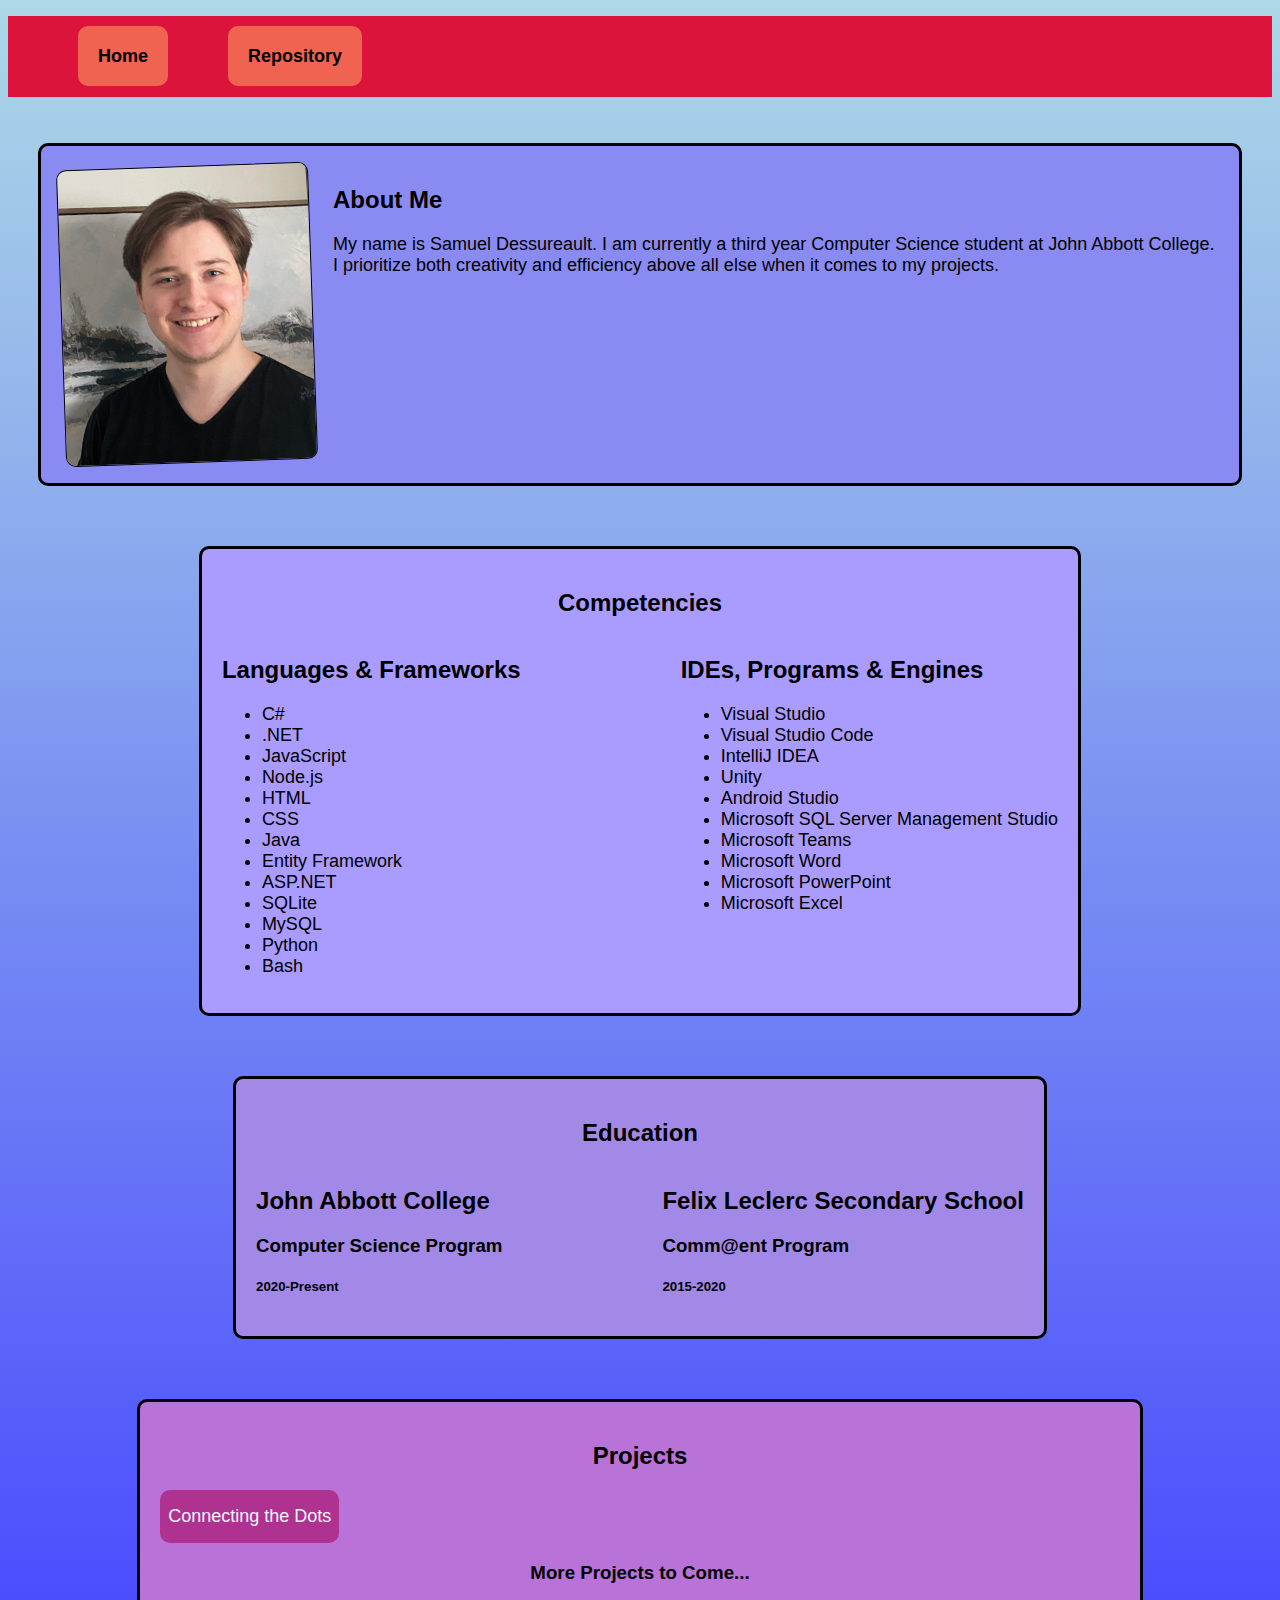
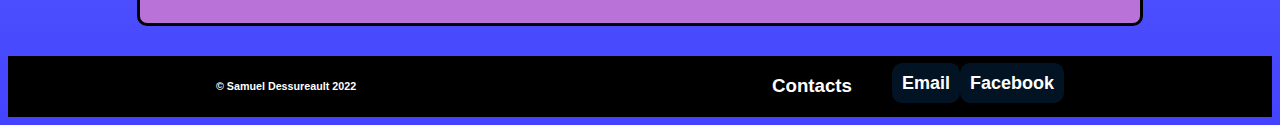
==== docs/index.html @ 39cb2aaf "added styling to pages" ====
<!DOCTYPE html>
<html lang="en">
<head>
    <meta charset="UTF-8">
    <meta http-equiv="X-UA-Compatible" content="IE=edge">
    <meta name="viewport" content="width=device-width, initial-scale=1.0">
    <title>Samuel Dessureault - Home</title>
    <link rel="stylesheet" href="./styles/styles.css">
    <link rel="stylesheet" href="./styles/index.css">
</head>
<body>
    <nav id="navbar"></nav>

    <main id="main-page">
        <section id="about-me">
            <article id="intro">
                <img id="self-portrait" src="./img/self-portrait.jpg" alt="Samuel Dessureault Self-Portrait">
                <div>
                    <h2>About Me</h2>
                    <p>
                        My name is Samuel Dessureault. I am currently a third year Computer Science student at John Abbott College. 
                        I prioritize both creativity and efficiency above all else when it comes to my projects. 
                    </p>
                </div>
            </article>

            <article id="techs">
                <h2>Competencies</h2>
                <div id="techContent">
                    <div id="languages">
                        <h2>Languages & Frameworks</h2>
                        <ul>
                            <li>C#</li>
                            <li>.NET</li>
                            <li>JavaScript</li>
                            <li>Node.js</li>
                            <li>HTML</li>
                            <li>CSS</li>
                            <li>Java</li>
                            <li>Entity Framework</li>                        
                            <li>ASP.NET</li>
                            <li>SQLite</li>
                            <li>MySQL</li>
                            <li>Python</li>
                            <li>Bash</li>
                        </ul>                
                    </div>
                    
                    <div id="programs">
                        <h2>IDEs, Programs & Engines</h2>
                        <ul>
                            <li>Visual Studio</li>
                            <li>Visual Studio Code</li>
                            <li>IntelliJ IDEA</li>
                            <li>Unity</li>
                            <li>Android Studio</li>
                            <li>Microsoft SQL Server Management Studio</li>
                            <li>Microsoft Teams</li>
                            <li>Microsoft Word</li>
                            <li>Microsoft PowerPoint</li>
                            <li>Microsoft Excel</li>
                        </ul>
                    </div>                
                </div>
            </article>

            <article id="education">
                <h2>Education</h2>
                <div id="eduContent">
                    <div>
                        <h2>John Abbott College</h2>
                        <h3>Computer Science Program</h3>

                        <h5>2020-Present</h5>
                    </div>
                    <div>
                        <h2>Felix Leclerc Secondary School</h2>
                        <h3>Comm@ent Program</h3>

                        <h5>2015-2020</h5>                
                    </div>
                </div>
            </article>

            <article id="github-repo">
                <h2>Projects</h2>
                <div id="projGrid">
                    <a href="https://github.com/SamuelDessureault/ConnectingTheDots">Connecting the Dots</a>
                </div>
                <h3>More Projects to Come...</h3>
            </article>
        </section>
    </main>

    <footer id="footer"></footer>

    <script src="./scripts/gen.js"></script>
</body>
</html>
---- docs/styles/styles.css ----
* {
    font-family: 'Gill Sans', 'Gill Sans MT', Calibri, 'Trebuchet MS', sans-serif;
}

p, a, li {
    font-size: large;
}

body {
    background-image: linear-gradient(lightblue, rgb(67, 67, 255));
}

#navbar {
    background-color: crimson;
}

#footer {
    background-color: black;
    color: white;
    display: flex;
    flex-direction: row-reverse;
    justify-content: space-around;
    align-items: center;
}

#footer #contacts {
    display: flex;
    flex-direction: row;
}

#footer #contacts ul {
    list-style: none;
    display: flex;
    flex-direction: row;
    justify-content: space-between;
}

#navbar ul {
    display: flex;
    flex-direction: row;
    justify-content: left;
    list-style: none;
}

#navbar ul li {
    padding: 30px;
}

#navbar ul li a {
    font-size: large;
    font-weight: 900;
    background-color:rgb(240, 99, 81);
    border-radius: 10px;
    color: black;
    text-decoration: none;
    padding: 20px;
}

#footer #contacts ul li a {
    font-size: large;
    font-weight: 900;
    padding: 20px;
    border-radius: 10px;
    background-color: rgb(2, 20, 36);
    color: white;
    text-decoration: none;
    padding: 10px;
}

#footer #contacts ul li a:hover {
    color: black;
    background-color: white;
}

#navbar ul li a:hover {
    color: white;
}
---- docs/styles/index.css ----
#self-portrait {
    width: 250px;
    border-radius: 10px;
    border: 1px solid black;
    transform: rotate(-2deg);
}

#about-me {
    display: flex;
    flex-direction: column;
    align-items: center;
}

#about-me > * {
    margin: 30px;
    padding: 20px;
    border: 3px solid black;
    border-radius: 10px;
}

#intro {
    background-color: rgb(138, 138, 243);
    display: flex;
    flex-direction: row;
    gap: 20px;
}

#techs {
    background-color: rgb(170, 155, 255);
    display: flex;
    flex-direction: column;
    align-items: center;
    width: max-content;
}

#techs #techContent {
    display: flex;
    flex-direction: row;
    gap: 10rem;
}

#education {
    background-color: rgb(162, 137, 231);
    display: flex;
    flex-direction: column;
    align-items: center;
    width: max-content;
}

#education #eduContent {
    display: flex;
    flex-direction: row;
    gap: 10rem;
}

#github-repo {
    background-color: rgb(184, 114, 216);
    display: flex;
    flex-direction: column;
    align-items: center;
}

#github-repo #projGrid {
    display: grid;
    grid-template-rows: auto;
    grid-template-columns: 1fr 1fr 1fr 1fr 1fr;
    list-style: none;
    grid-gap: 1rem;
}

#github-repo #projGrid > * {
    background-color: rgb(175, 49, 144);
    color: aliceblue;
    max-width: 300px;
    padding: 1rem 0.5rem;
    text-decoration: none;
    border-radius: 10px;
}

#github-repo #projGrid > *:hover {
    background-color: white;
    color: black;
}
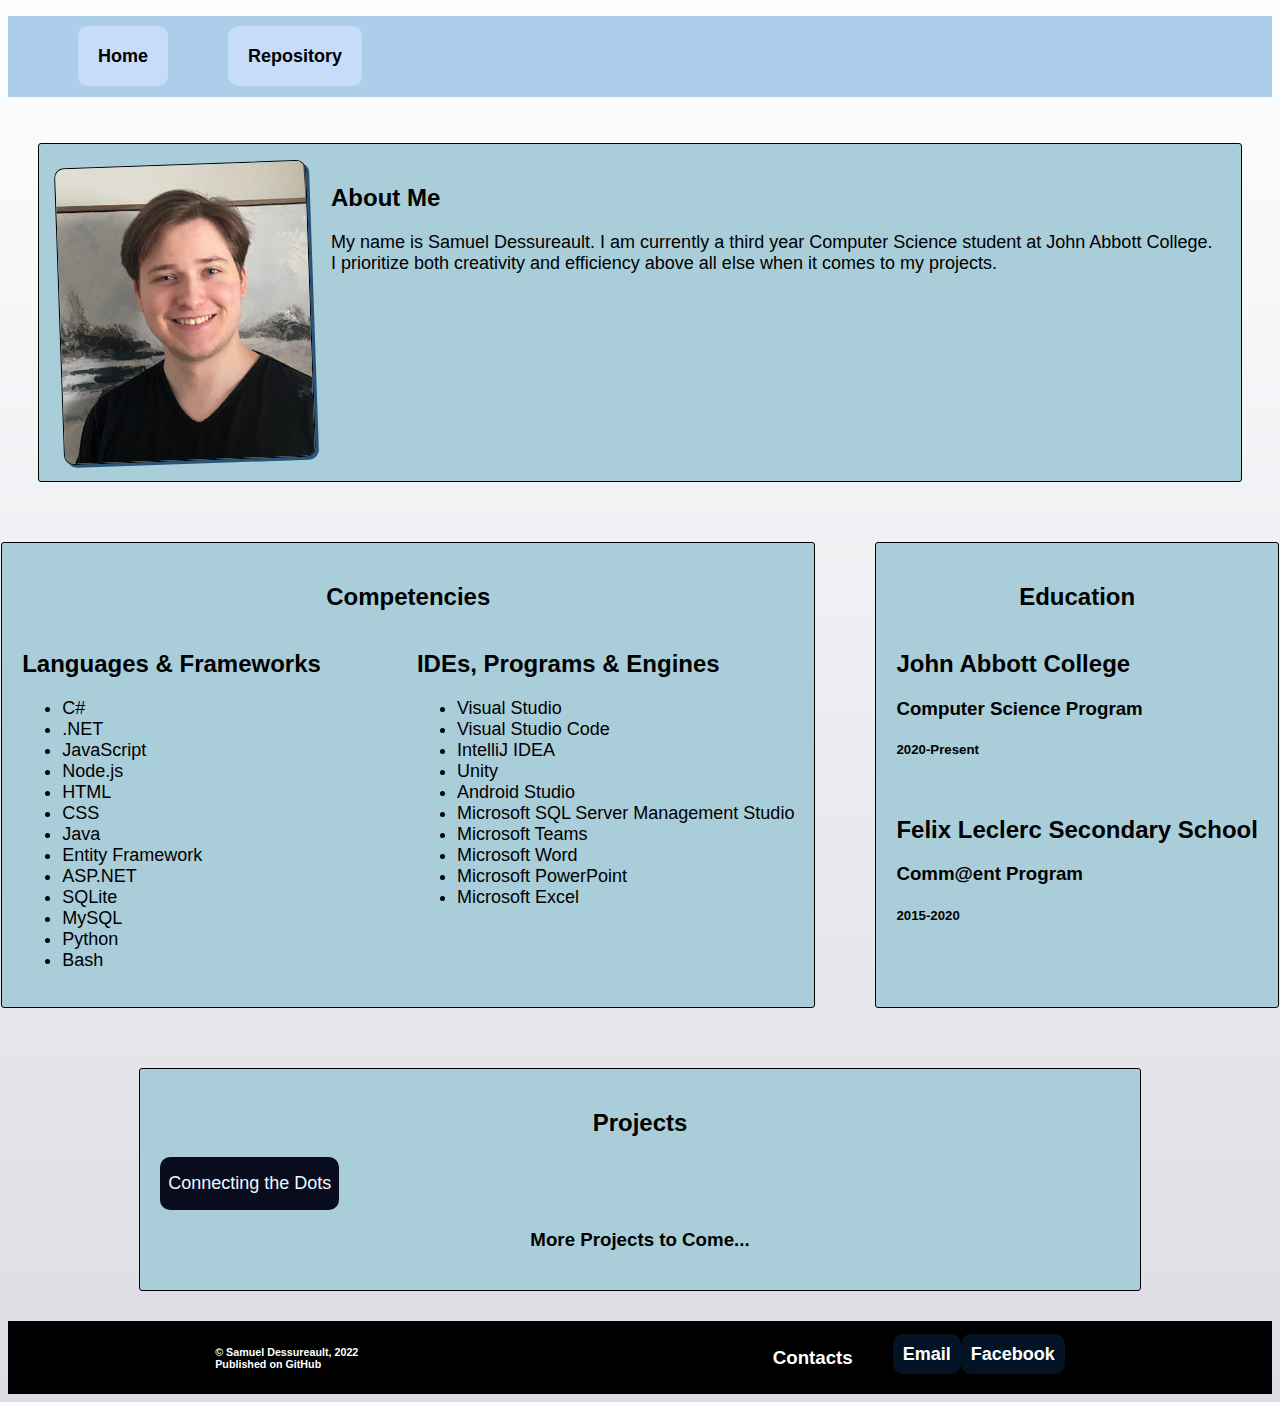
==== commit 36ded51d: "style changed, made to look more professional" ====
--- a/docs/index.html
+++ b/docs/index.html
@@ -5,8 +5,8 @@
     <meta http-equiv="X-UA-Compatible" content="IE=edge">
     <meta name="viewport" content="width=device-width, initial-scale=1.0">
     <title>Samuel Dessureault - Home</title>
+    <link rel="stylesheet" href="./styles/index.css">
     <link rel="stylesheet" href="./styles/styles.css">
-    <link rel="stylesheet" href="./styles/index.css">
 </head>
 <body>
     <nav id="navbar"></nav>
@@ -23,65 +23,66 @@
                     </p>
                 </div>
             </article>
-
-            <article id="techs">
-                <h2>Competencies</h2>
-                <div id="techContent">
-                    <div id="languages">
-                        <h2>Languages & Frameworks</h2>
-                        <ul>
-                            <li>C#</li>
-                            <li>.NET</li>
-                            <li>JavaScript</li>
-                            <li>Node.js</li>
-                            <li>HTML</li>
-                            <li>CSS</li>
-                            <li>Java</li>
-                            <li>Entity Framework</li>                        
-                            <li>ASP.NET</li>
-                            <li>SQLite</li>
-                            <li>MySQL</li>
-                            <li>Python</li>
-                            <li>Bash</li>
-                        </ul>                
+            <div id="importantDetails">
+                <article id="techs">
+                    <h2>Competencies</h2>
+                    <div id="techContent">
+                        <div id="languages">
+                            <h2>Languages & Frameworks</h2>
+                            <ul>
+                                <li>C#</li>
+                                <li>.NET</li>
+                                <li>JavaScript</li>
+                                <li>Node.js</li>
+                                <li>HTML</li>
+                                <li>CSS</li>
+                                <li>Java</li>
+                                <li>Entity Framework</li>                        
+                                <li>ASP.NET</li>
+                                <li>SQLite</li>
+                                <li>MySQL</li>
+                                <li>Python</li>
+                                <li>Bash</li>
+                            </ul>                
+                        </div>
+                        
+                        <div id="programs">
+                            <h2>IDEs, Programs & Engines</h2>
+                            <ul>
+                                <li>Visual Studio</li>
+                                <li>Visual Studio Code</li>
+                                <li>IntelliJ IDEA</li>
+                                <li>Unity</li>
+                                <li>Android Studio</li>
+                                <li>Microsoft SQL Server Management Studio</li>
+                                <li>Microsoft Teams</li>
+                                <li>Microsoft Word</li>
+                                <li>Microsoft PowerPoint</li>
+                                <li>Microsoft Excel</li>
+                            </ul>
+                        </div>                
                     </div>
-                    
-                    <div id="programs">
-                        <h2>IDEs, Programs & Engines</h2>
-                        <ul>
-                            <li>Visual Studio</li>
-                            <li>Visual Studio Code</li>
-                            <li>IntelliJ IDEA</li>
-                            <li>Unity</li>
-                            <li>Android Studio</li>
-                            <li>Microsoft SQL Server Management Studio</li>
-                            <li>Microsoft Teams</li>
-                            <li>Microsoft Word</li>
-                            <li>Microsoft PowerPoint</li>
-                            <li>Microsoft Excel</li>
-                        </ul>
-                    </div>                
-                </div>
-            </article>
-
-            <article id="education">
-                <h2>Education</h2>
-                <div id="eduContent">
-                    <div>
-                        <h2>John Abbott College</h2>
-                        <h3>Computer Science Program</h3>
-
-                        <h5>2020-Present</h5>
+                </article>
+    
+                <article id="education">
+                    <h2>Education</h2>
+                    <div id="eduContent">
+                        <div>
+                            <h2>John Abbott College</h2>
+                            <h3>Computer Science Program</h3>
+    
+                            <h5>2020-Present</h5>
+                        </div>
+                        <div>
+                            <h2>Felix Leclerc Secondary School</h2>
+                            <h3>Comm@ent Program</h3>
+    
+                            <h5>2015-2020</h5>                
+                        </div>
                     </div>
-                    <div>
-                        <h2>Felix Leclerc Secondary School</h2>
-                        <h3>Comm@ent Program</h3>
-
-                        <h5>2015-2020</h5>                
-                    </div>
-                </div>
-            </article>
-
+                </article>
+    
+            </div>
             <article id="github-repo">
                 <h2>Projects</h2>
                 <div id="projGrid">
--- a/docs/styles/index.css
+++ b/docs/styles/index.css
@@ -3,6 +3,7 @@
     border-radius: 10px;
     border: 1px solid black;
     transform: rotate(-2deg);
+    box-shadow: 3px 3px rgb(41, 84, 122);
 }
 
 #about-me {
@@ -11,53 +12,67 @@
     align-items: center;
 }
 
-#about-me > * {
-    margin: 30px;
-    padding: 20px;
-    border: 3px solid black;
-    border-radius: 10px;
-}
-
 #intro {
-    background-color: rgb(138, 138, 243);
+    background-color: rgb(169, 206, 218);
     display: flex;
     flex-direction: row;
     gap: 20px;
+    margin: 30px;
+    padding: 20px;
+    border: 1px solid black;
+    border-radius: 3px;
 }
 
 #techs {
-    background-color: rgb(170, 155, 255);
+    background-color: rgb(169, 206, 218);
     display: flex;
     flex-direction: column;
     align-items: center;
     width: max-content;
+    margin: 30px;
+    padding: 20px;
+    border: 1px solid black;
+    border-radius: 3px;
 }
 
 #techs #techContent {
     display: flex;
     flex-direction: row;
-    gap: 10rem;
+    gap: 6rem;
 }
 
 #education {
-    background-color: rgb(162, 137, 231);
+    background-color: rgb(169, 206, 218);
     display: flex;
     flex-direction: column;
     align-items: center;
     width: max-content;
+    margin: 30px;
+    padding: 20px;
+    border: 1px solid black;
+    border-radius: 3px;
 }
 
 #education #eduContent {
     display: flex;
+    flex-direction: column;
+    gap: 1rem;
+}
+
+#importantDetails {
+    display: flex;
     flex-direction: row;
-    gap: 10rem;
 }
 
 #github-repo {
-    background-color: rgb(184, 114, 216);
+    background-color: rgb(169, 206, 218);
     display: flex;
     flex-direction: column;
     align-items: center;
+    margin: 30px;
+    padding: 20px;
+    border: 1px solid black;
+    border-radius: 3px;
 }
 
 #github-repo #projGrid {
@@ -69,7 +84,7 @@
 }
 
 #github-repo #projGrid > * {
-    background-color: rgb(175, 49, 144);
+    background-color: rgb(9, 12, 29);
     color: aliceblue;
     max-width: 300px;
     padding: 1rem 0.5rem;
--- a/docs/styles/styles.css
+++ b/docs/styles/styles.css
@@ -7,11 +7,11 @@
 }
 
 body {
-    background-image: linear-gradient(lightblue, rgb(67, 67, 255));
+    background-image: linear-gradient(rgb(253, 254, 255), rgb(220, 220, 226));
 }
 
 #navbar {
-    background-color: crimson;
+    background-color: rgb(172, 206, 235);
 }
 
 #footer {
@@ -49,7 +49,7 @@
 #navbar ul li a {
     font-size: large;
     font-weight: 900;
-    background-color:rgb(240, 99, 81);
+    background-color:rgb(198, 220, 248);
     border-radius: 10px;
     color: black;
     text-decoration: none;
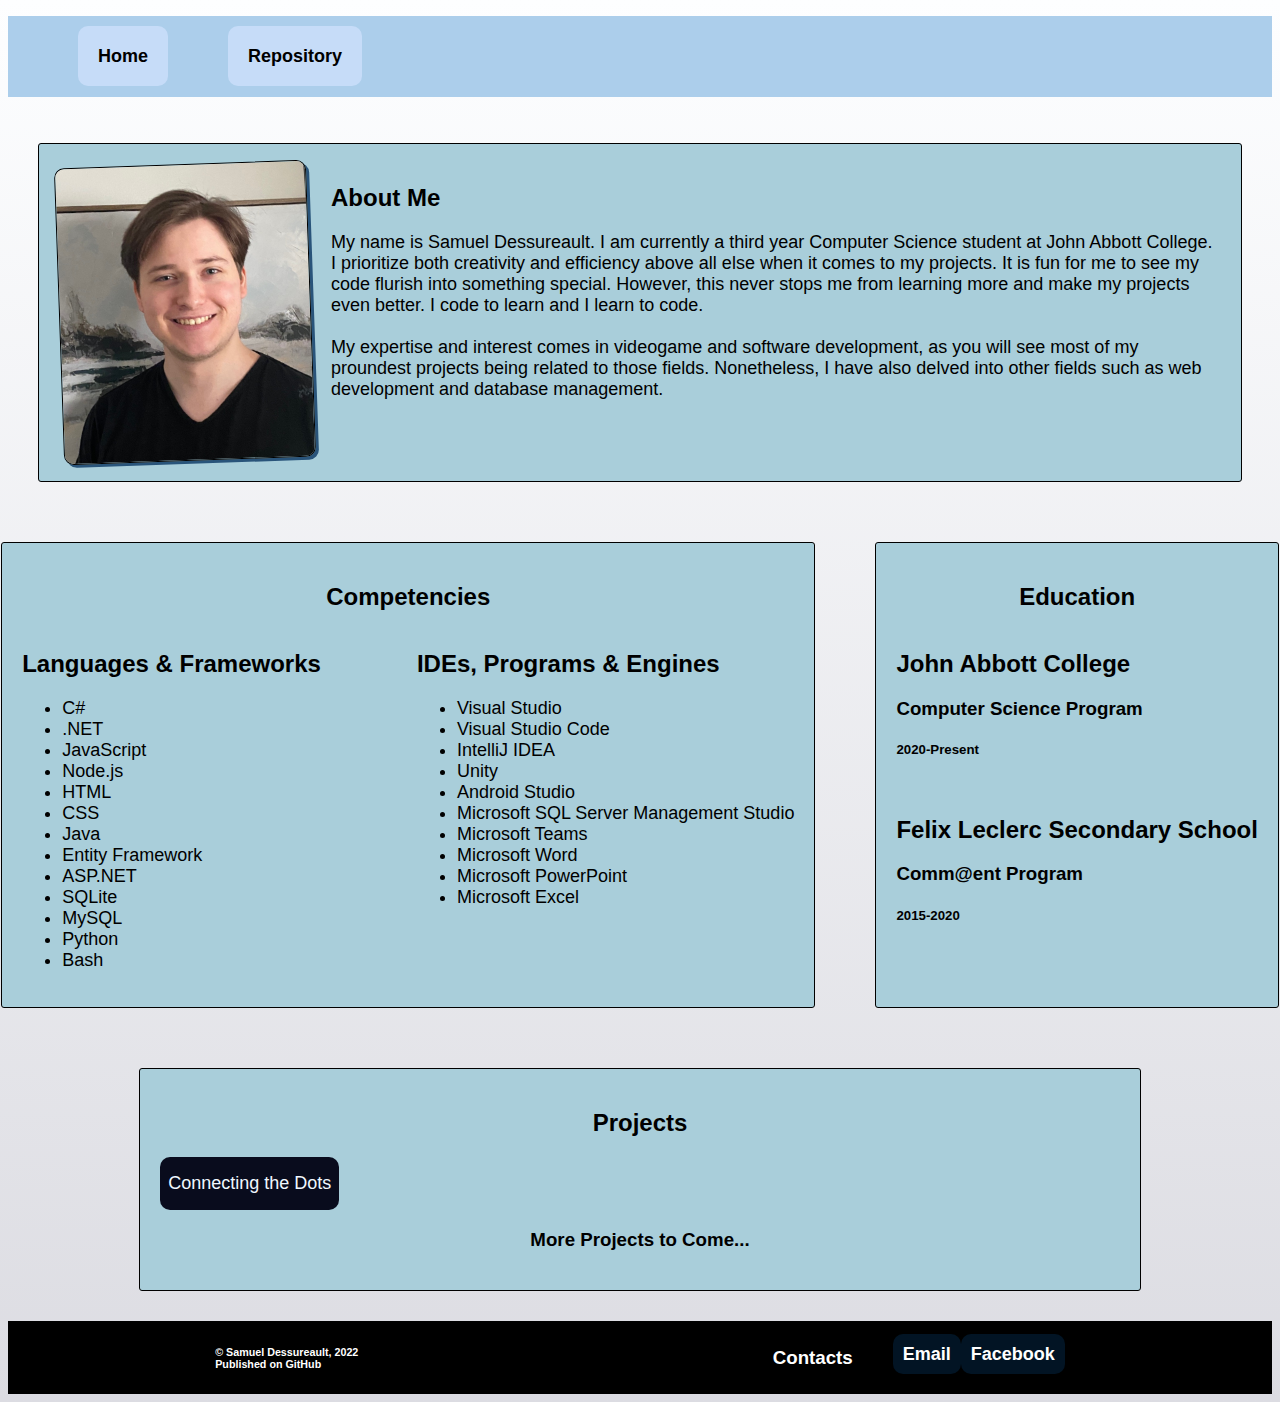
==== commit 031b7b0f: "Update index.html" ====
--- a/docs/index.html
+++ b/docs/index.html
@@ -19,7 +19,12 @@
                     <h2>About Me</h2>
                     <p>
                         My name is Samuel Dessureault. I am currently a third year Computer Science student at John Abbott College. 
-                        I prioritize both creativity and efficiency above all else when it comes to my projects. 
+                        I prioritize both creativity and efficiency above all else when it comes to my projects. It is fun for me to 
+                        see my code flurish into something special. However, this never stops me from learning more and make my 
+                        projects even better. I code to learn and I learn to code.<br/><br/>
+                        My expertise and interest comes in videogame and software development, as you will see most of my proundest 
+                        projects being related to those fields. Nonetheless, I have also delved into other fields such as web development 
+                        and database management.
                     </p>
                 </div>
             </article>
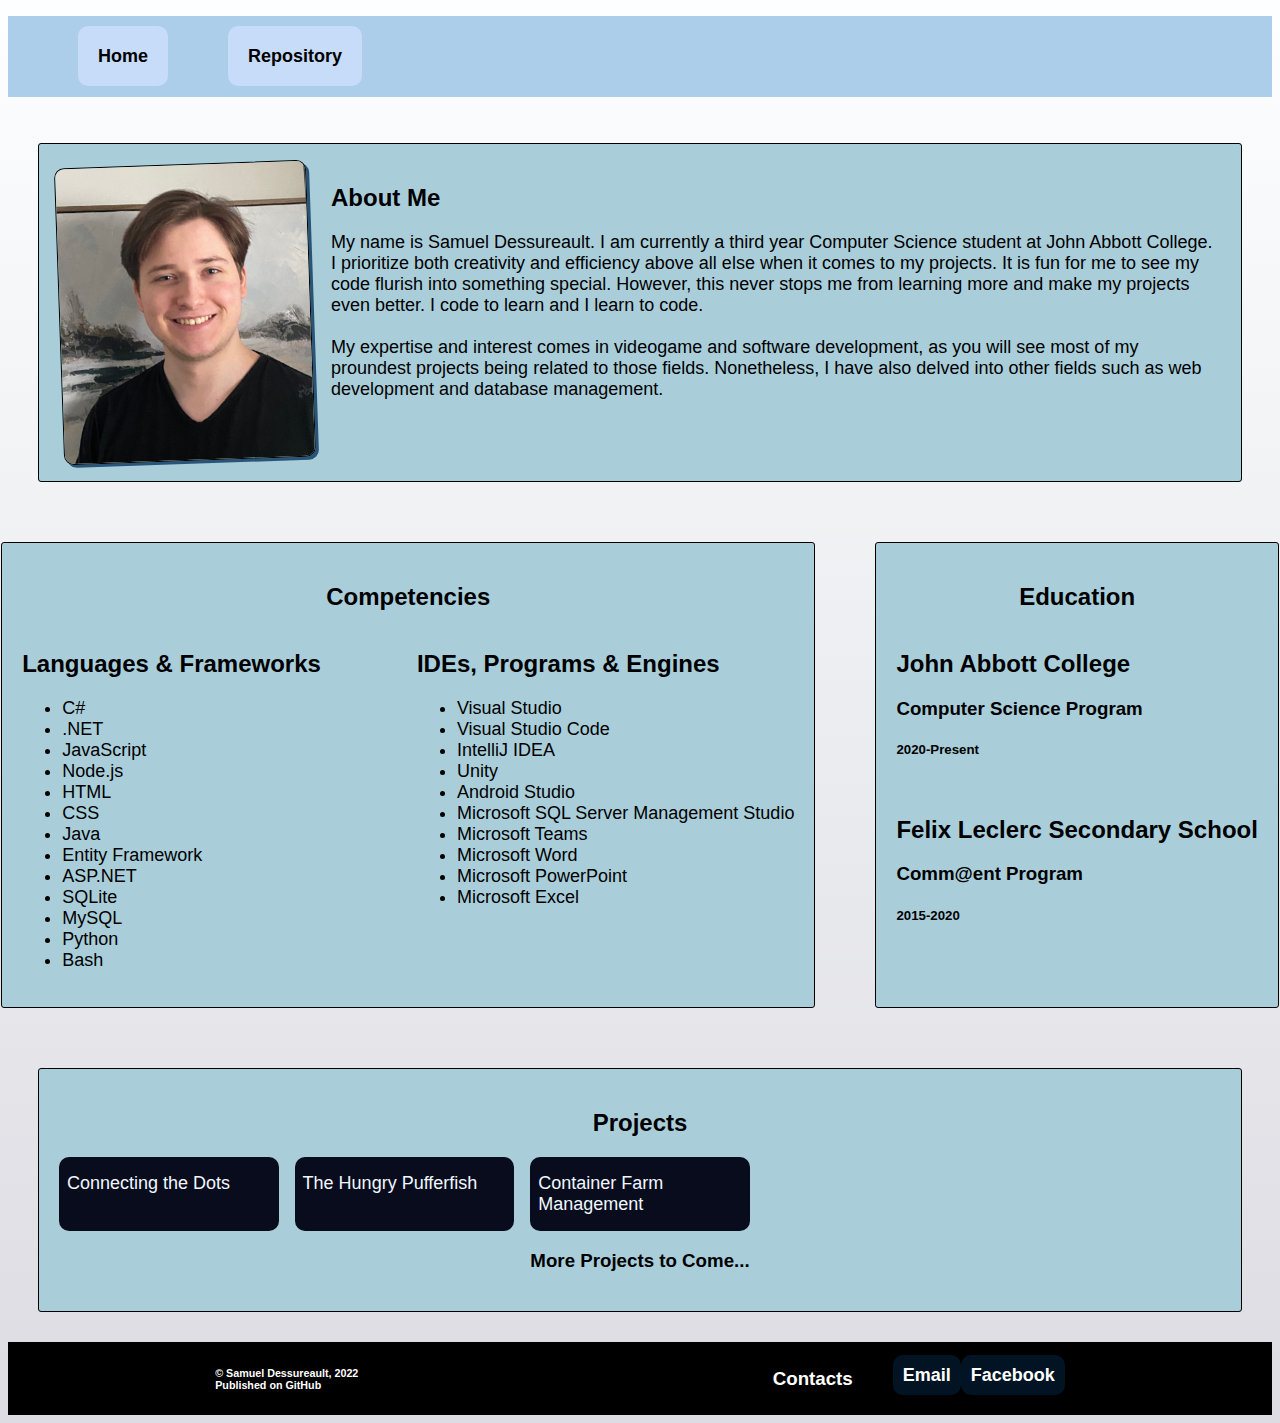
==== commit 38f61797: "Update index.html" ====
--- a/docs/index.html
+++ b/docs/index.html
@@ -92,6 +92,8 @@
                 <h2>Projects</h2>
                 <div id="projGrid">
                     <a href="https://github.com/SamuelDessureault/ConnectingTheDots">Connecting the Dots</a>
+                    <a href="https://itch.io/jam/udem-game-jam-2024/rate/2604745">The Hungry Pufferfish</a>
+                    <a href="https://github.com/SamuelDessureault/Container-Farm-Management">Container Farm Management</a>
                 </div>
                 <h3>More Projects to Come...</h3>
             </article>
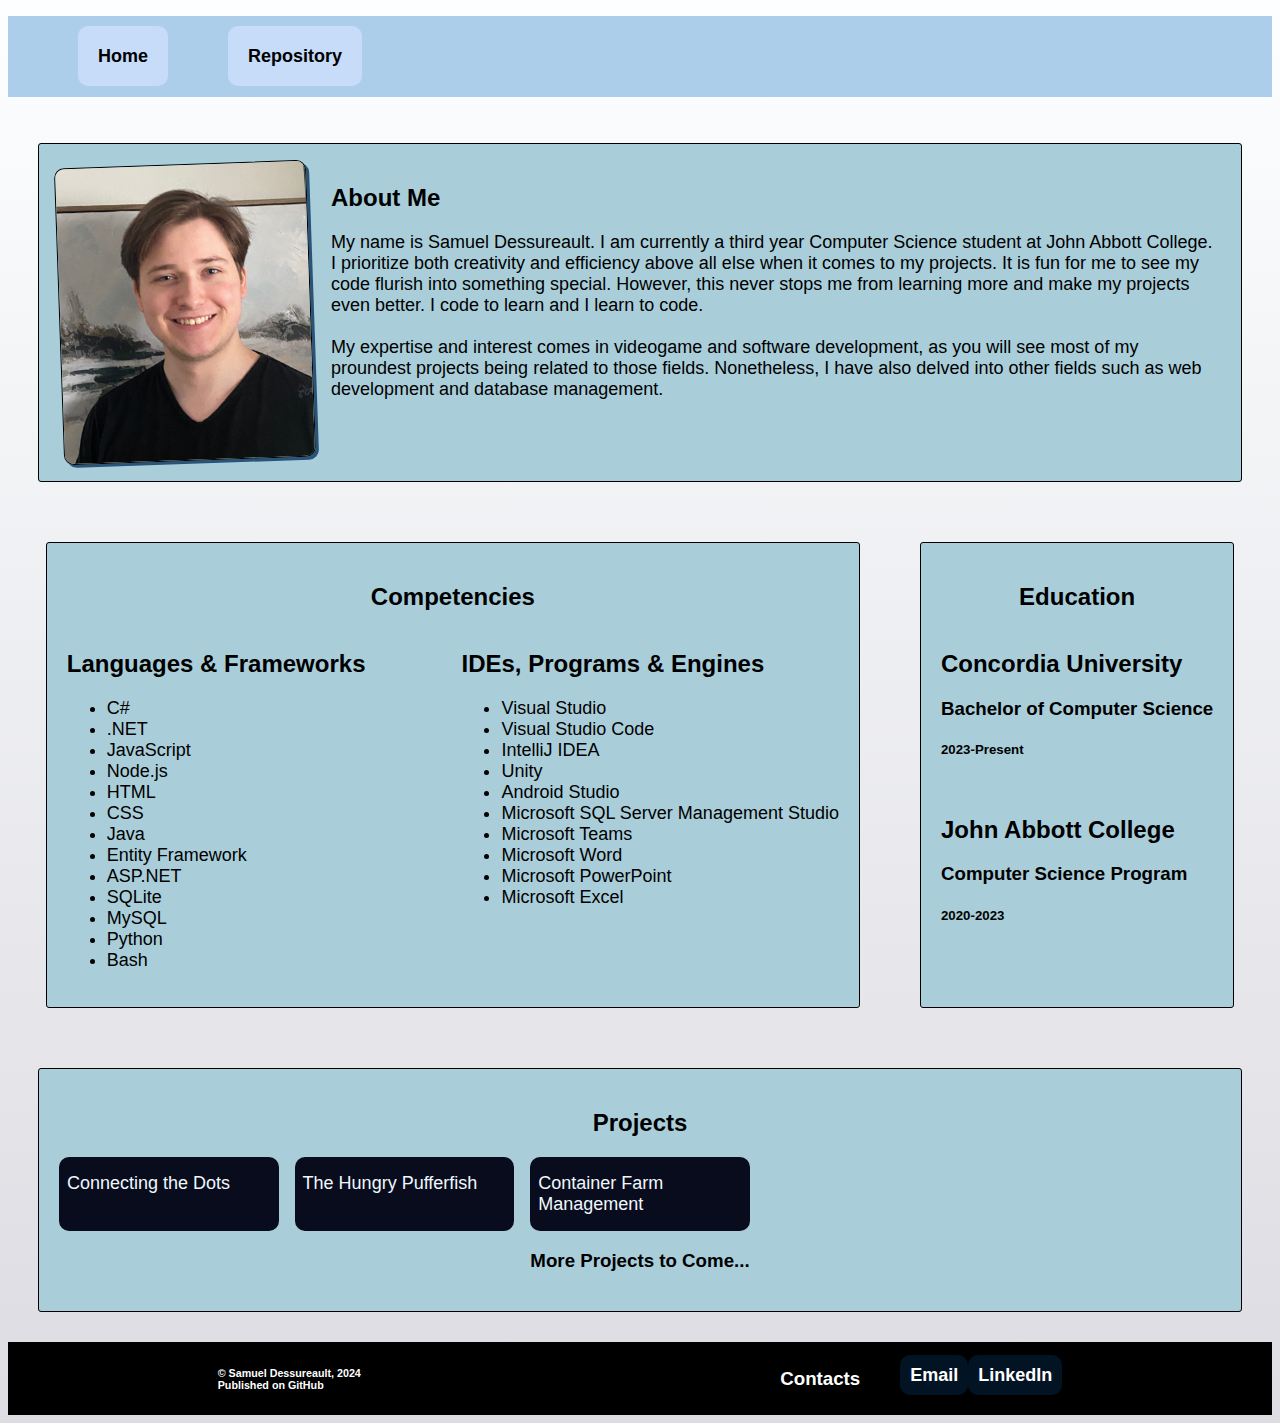
==== commit 084e37f4: "Update index.html" ====
--- a/docs/index.html
+++ b/docs/index.html
@@ -73,16 +73,16 @@
                     <h2>Education</h2>
                     <div id="eduContent">
                         <div>
+                            <h2>Concordia University</h2>
+                            <h3>Bachelor of Computer Science</h3>
+    
+                            <h5>2023-Present</h5>                
+                        </div>
+                        <div>
                             <h2>John Abbott College</h2>
                             <h3>Computer Science Program</h3>
     
-                            <h5>2020-Present</h5>
-                        </div>
-                        <div>
-                            <h2>Felix Leclerc Secondary School</h2>
-                            <h3>Comm@ent Program</h3>
-    
-                            <h5>2015-2020</h5>                
+                            <h5>2020-2023</h5>
                         </div>
                     </div>
                 </article>
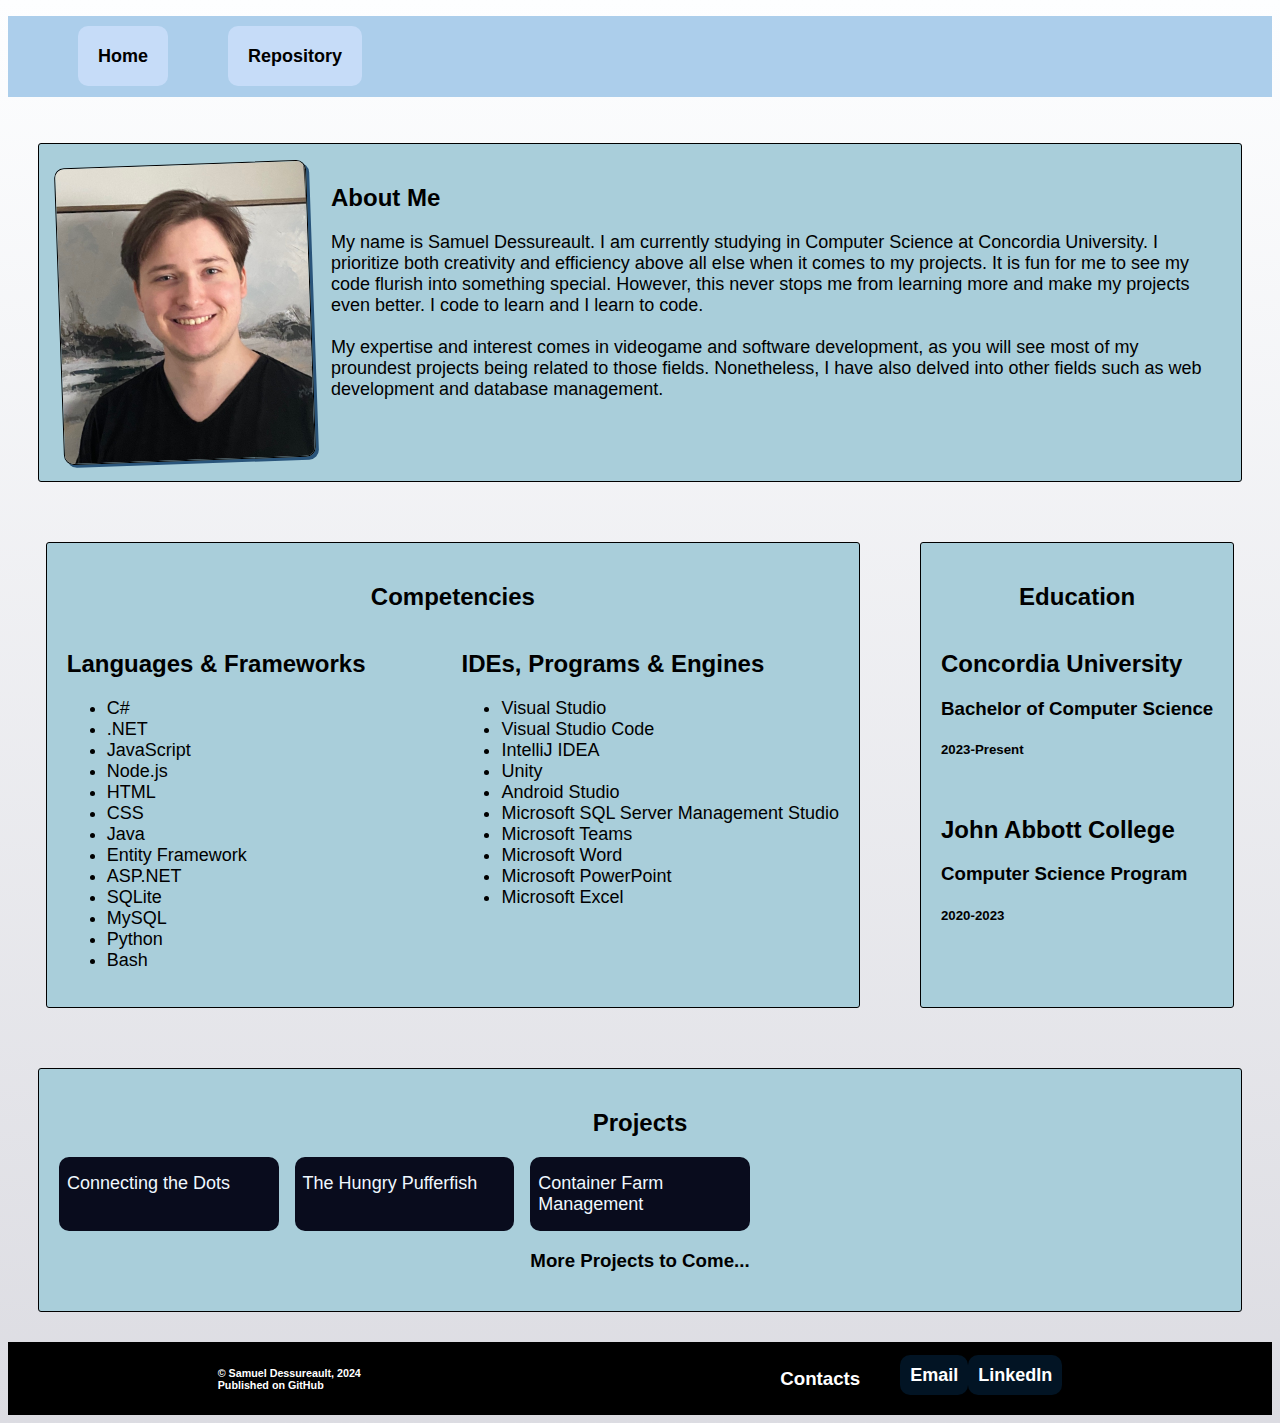
==== commit f13ce2c7: "Update index.html" ====
--- a/docs/index.html
+++ b/docs/index.html
@@ -18,7 +18,7 @@
                 <div>
                     <h2>About Me</h2>
                     <p>
-                        My name is Samuel Dessureault. I am currently a third year Computer Science student at John Abbott College. 
+                        My name is Samuel Dessureault. I am currently studying in Computer Science at Concordia University. 
                         I prioritize both creativity and efficiency above all else when it comes to my projects. It is fun for me to 
                         see my code flurish into something special. However, this never stops me from learning more and make my 
                         projects even better. I code to learn and I learn to code.<br/><br/>
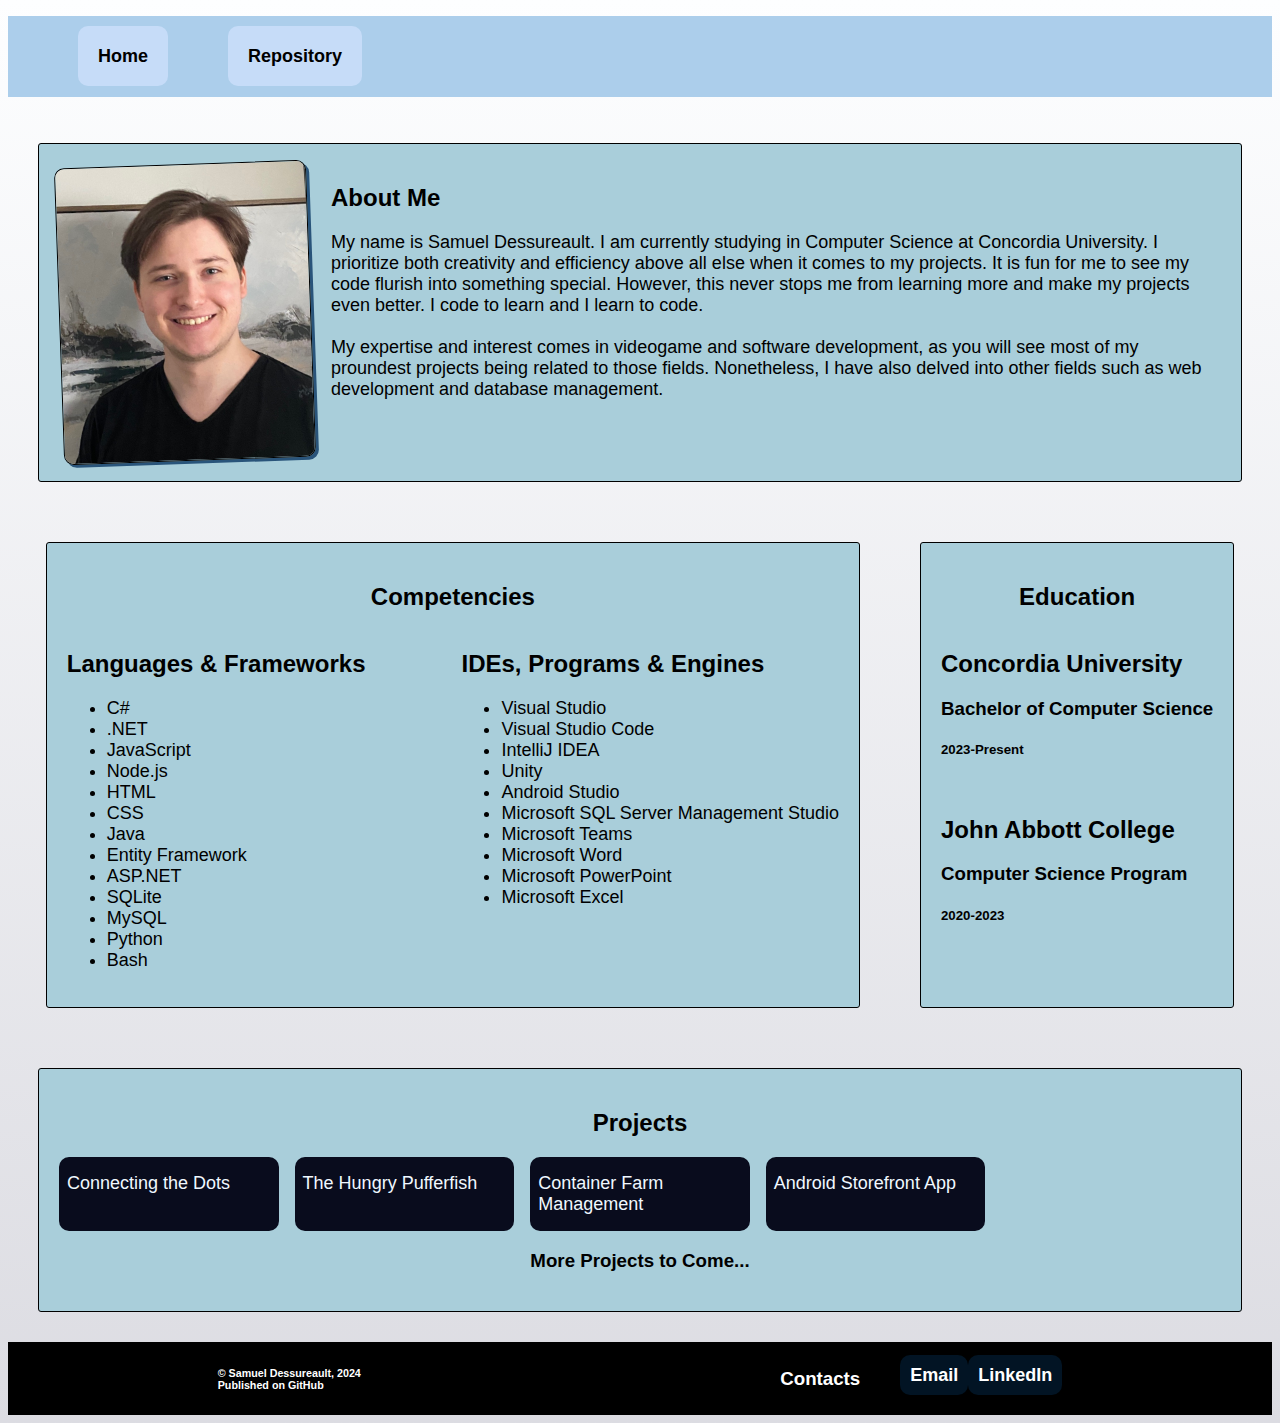
==== commit af17fc48: "Added projects" ====
--- a/docs/index.html
+++ b/docs/index.html
@@ -94,6 +94,7 @@
                     <a href="https://github.com/SamuelDessureault/ConnectingTheDots">Connecting the Dots</a>
                     <a href="https://itch.io/jam/udem-game-jam-2024/rate/2604745">The Hungry Pufferfish</a>
                     <a href="https://github.com/SamuelDessureault/Container-Farm-Management">Container Farm Management</a>
+                    <a href="https://github.com/F2022-AppDev-II/project-farmer-s-market-app">Android Storefront App</a>
                 </div>
                 <h3>More Projects to Come...</h3>
             </article>
